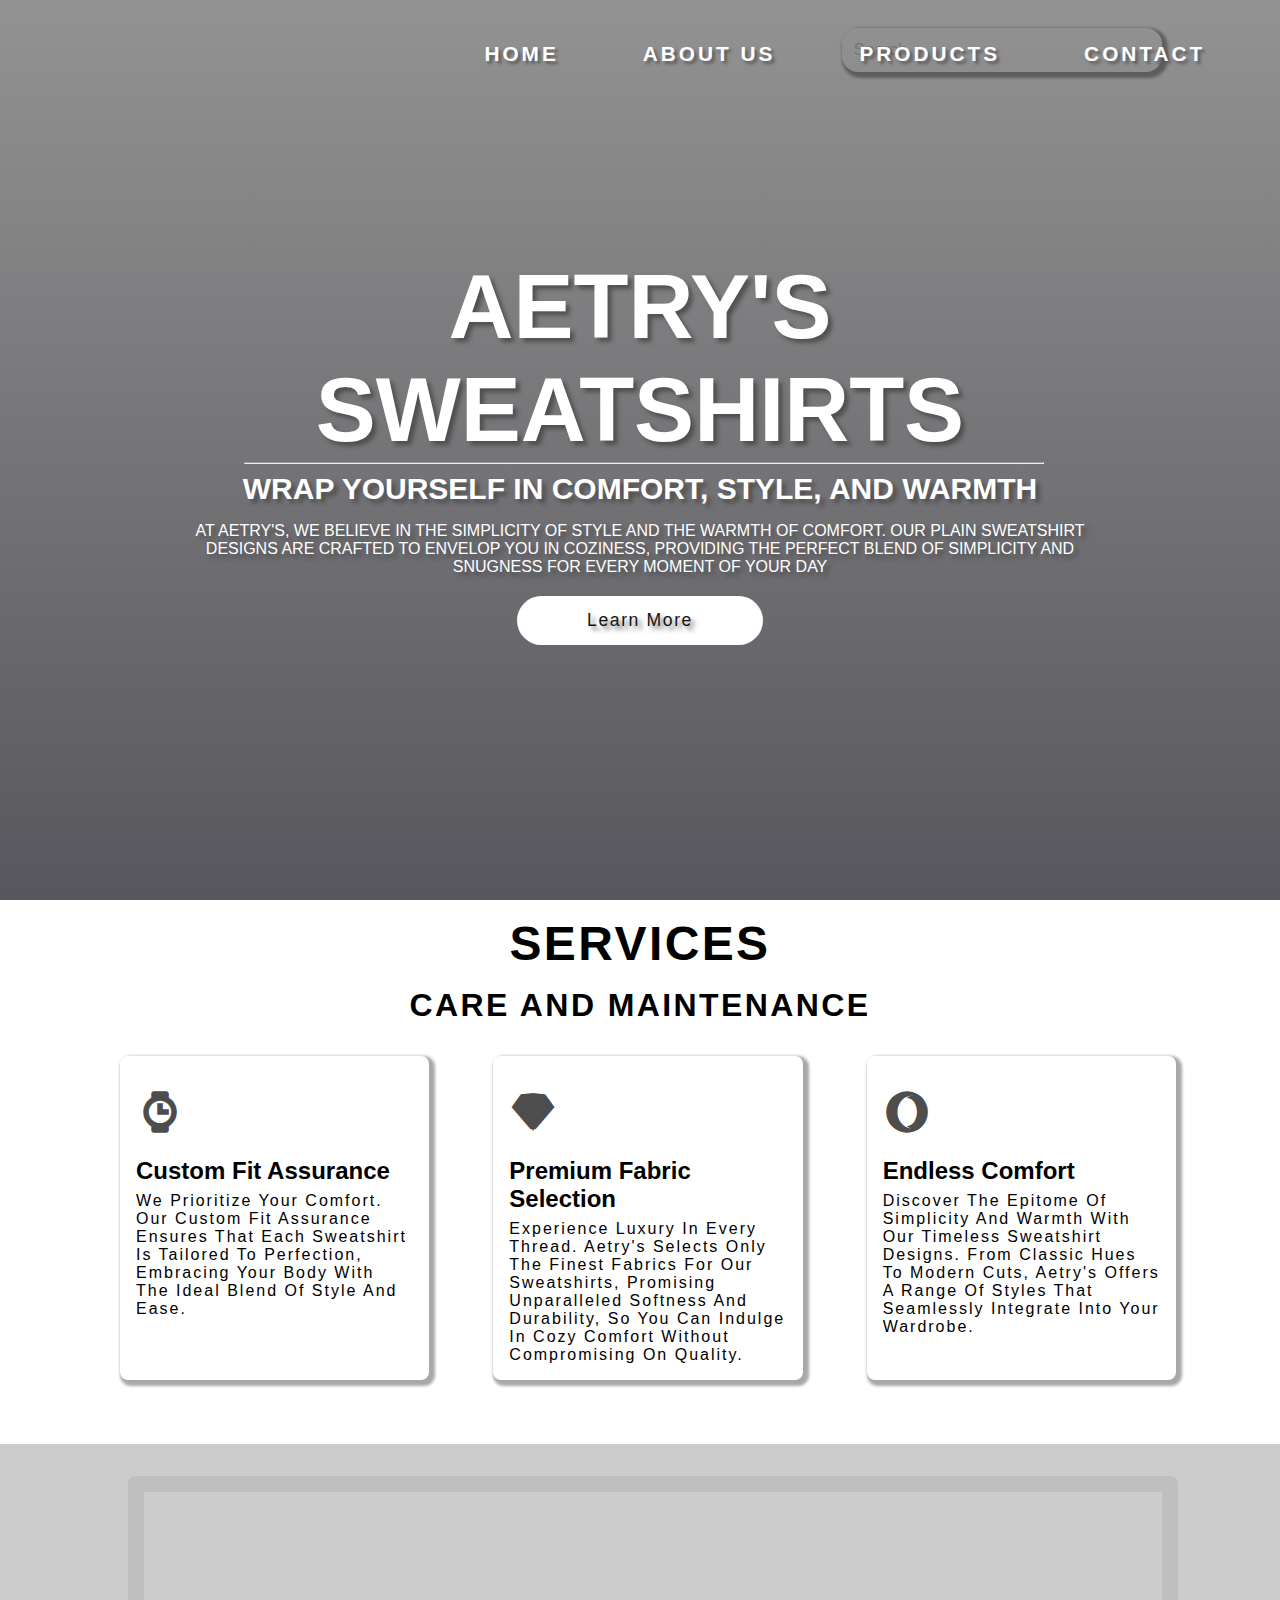
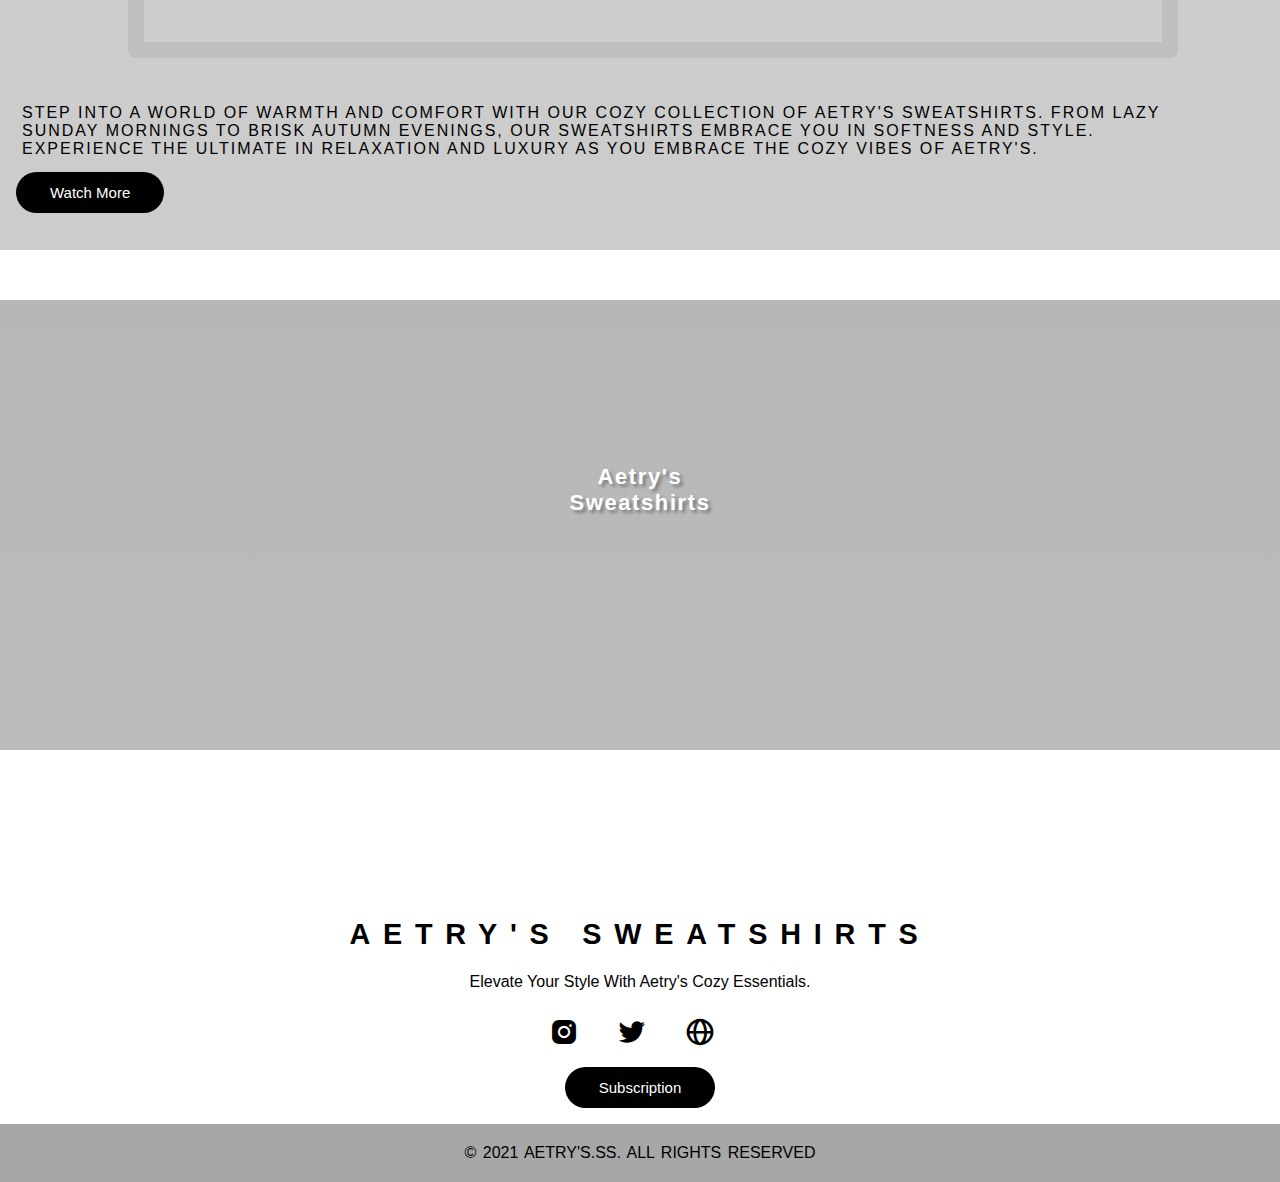
==== index.html @ caf95c5b "Add files via upload" ====
<!DOCTYPE html>
<html lang="en">
<head>
    <meta charset="UTF-8">
    <meta name="viewport" content="width=device-width, initial-scale=1.0">
    <title> 
        Aetry's Sweatshirts
    </title>
    <link rel="stylesheet" href="index.css">
<!-- font awesome-->
<link href='https://unpkg.com/boxicons@2.0.9/css/boxicons.min.css' rel='stylesheet'>
</head>

<!-- start \ header -->
<section class="home">

<div class="hero">

    <nav class="ck-nav">

        <a href="index.html" class="logo-img">
            <img src="images//logoreal.png" alt="">
        </a>
        
        <ul class="ck-navbar">
            <li><a href="home.html"> Home </a></li>
            <li><a href="about.html"> About Us </a></li>
            <li><a href="product.html"> Products </a></li>
            <li><a href="contact.html"> Contact </a></li>
        </ul>
        <input class="search-bar" type="text" placeholder="Search"> 
        </a>
    </nav>

    <div class="content">
        <h1 class="first"> Aetry's </h1>
        <h1 class="middle"> Sweatshirts </h1>
        <hr class="con-hr">
        <h1 class="last"> Wrap Yourself in Comfort, Style, and Warmth </h1>

        <p class="parag"> At Aetry's, we believe in the simplicity of style and the warmth of comfort. Our plain sweatshirt <br> 
            designs are crafted to envelop you in coziness, providing the perfect blend of simplicity and  <br>  snugness for every moment of your day</p>

        <a href="#" class="lmore"><p> Learn more </p></a>
    </div>

</div>

</section>

<!--services-->

<section class="services">
    <div class="ser-color">
        <h1 class="ser-h1">
            Services
        </h1>

        <h2 class="ser-h2">
            Care and Maintenance
        </h2>
    </div>

    <div class="info-ser">
        <div class="ser-box">
            <i class='bx bxs-watch'></i>
            <h3>
                Custom Fit Assurance
            </h3>
            <p>
                We prioritize your comfort. Our custom fit assurance ensures that each sweatshirt is tailored to perfection, embracing your body with the ideal blend of style and ease.
            </p>
        </div>
        <div class="ser-box">
            <i class='bx bxl-sketch'></i>
            <h3>
                Premium Fabric Selection
            </h3>
            <p>
                Experience luxury in every thread. Aetry's selects only the finest fabrics for our sweatshirts, promising unparalleled softness and durability, so you can indulge in cozy comfort without compromising on quality.
            </p>
        </div>
        <div class="ser-box">
            <i class='bx bxl-opera' ></i>
            <h3>
                Endless Comfort
            </h3>
            <p>
                Discover the epitome of simplicity and warmth with our timeless sweatshirt designs. From classic hues to modern cuts, Aetry's offers a range of styles that seamlessly integrate into your wardrobe.
            </p>
        </div>
    </div>

</section>


<!-- video application -->

<div class="ab-row">

    <div class="ab-vid">
        <video src="videos/sweatervideo.mp4" loop autoplay muted type="video/mp4"></video>
    </div>

    <div class="ab-con">
        <p>
            Step into a world of warmth and comfort with our cozy collection of Aetry's sweatshirts. From lazy Sunday mornings to brisk autumn evenings, our sweatshirts embrace you in softness and style. Experience the ultimate in relaxation and luxury as you embrace the cozy vibes of Aetry's.
        </p>

        <a href="https://youtu.be/ZO2ckbzJLjw" class="ab-btn"> Watch More </a>
    </div>

</div>

<!-- background image application -->

<section class="popup">

    <h1 class="pop-text"> 
        Aetry's <br>
        Sweatshirts <br>
    </h1>

</section>  

<!-- footer -->

<footer>
    <div class="foot-content">
        <h3>
            Aetry's Sweatshirts
        </h3>
        <P> 
            Elevate your style with Aetry's cozy essentials.
        </P>
        <ul class="foot-socials">
            <li>
                <a href="#"><i class='bx bxl-instagram-alt' ></i></a>
                <a href="#"><i class='bx bxl-twitter' ></i></a>
                <a href="#"> <i class='bx bx-globe' ></i></a>
            </li>
        </ul>

        <div class="but">
            <a href="#"> Subscription </a>
        </div>
    </div>
    <div class="foot-bottom">
        <p>
            &copy; 2021 AETRY'S.SS. All rights reserved
        </p>
    </div>
</footer>



</body>
</html>
---- index.css ----
*{
    padding: 0;
    margin: 0;
    box-sizing: border-box;
    font-family: 'Montserrat', sans-serif;
    list-style: none;
    text-decoration: none;
    text-transform: capitalize;
    scroll-behavior: smooth;
}

:root {
    --bg-color: #ffffff;
    --text-color: #000000;
    --main-color: rgb(0, 0, 0)1d00;
    --second-color: #4d4d4d;
    --shade-3: rgba(162, 218, 250, 0.479);
    --big-font: 3.8rem;
    --h2-font: 2.6rem;
    --p-font: 1.1rem;
}

ul li {
    list-style: none;
    display: inline-block;
    margin-left: 40px;
}

ul li a {
    text-decoration: none;
    color:#ffffff;
    font-size: 17px;
}


/*body*/

.hero-img {
    object-fit: cover;
    display: flex;
}

.hero {
    width: 100%;
    height: 100vh;
    background-image:
    linear-gradient(to bottom, rgba(73, 73, 73, 0.596), rgba(59, 58, 65, 0.856)),
    url('images/coverfinal.jpg');
    background-repeat: no-repeat;
    background-size: cover;
    object-fit: cover;
    position: relative;
    padding:  0 5%;
    display: flex;
    align-items: center;
    justify-content: center;
}

	.ck-nav input[type="text"] {
		display: inline-block;  
		margin-bottom: 1rem;
		padding: 10px;
		width: 20rem;
		border-radius: 1rem;
		box-shadow: 3px 3px 3px 3px #00000057;
		border-color: transparent;
		margin-top: 8px;
		color: white;
		margin-right: 16px;
		font-size: 17px;
		background-color: transparent;
		cursor: pointer;
		transition: .5s ease-in-out;
	}

	.ck-nav input[type="text"]:hover{
		background-color: #ffffff;
		color: #000000;
	}

	.ck-nav i {
		color: var(--bg-color);
		font-size: 1.5rem;
		display: inline-block;
		margin-right: 1rem;
	}

	.ck-nav {
		width: 100%;
		position: absolute;
		top: 0;
		left: 0;
		padding: 20px 8%;
		display: flex;
		align-items: center;
		justify-content: space-between;
	}

	.ck-nav .fa {
		display: none;
	}

	.logo-img img {
		width: 30%;
	}

	.ck-navbar {
		display: flex;
		position: absolute;
		margin-left: 20rem;
	}

	.ck-navbar a {
		position: static;
		color: var(--bg-color);
		font-weight: 600;
		font-size: 1.3rem;
		padding: 10px 22px;
		text-transform: uppercase;
		letter-spacing: 3px;
		text-shadow: 3px 3px 3px rgba(77, 77, 77, 0.74);
		transition: all .40s ease;
	}

	.ck-navbar a:hover {
		color: var(--main-color);
	}
	
	
.content {
    text-align: center;
    text-shadow: 4px 4px 4px rgba(61, 61, 61, 0.692);
}

.content .first {
    font-size: 90px;
    color: #ffffff;
    font-weight: 800;
    text-transform: uppercase;
}

.content .middle {
    font-size: 90px;
    color: #ffffff;
    font-weight: 800;
    text-transform: uppercase;
}

.content .last {
    font-size: 30px;
    color: #ffffff;
    font-weight: 600;
    text-transform: uppercase;
}

.con-hr {
    width: 50rem;
    align-items: center;
    margin-left: 3rem;
    margin-bottom: .5rem;
}

.parag {
    color: #ffffff;
    margin-top: 1rem;
    text-transform: uppercase;
    text-align: center;
}

.content a {
    text-decoration: none;
    display: inline-block;
    letter-spacing: .1rem;
    color: rgb(20, 20, 20);
    font-size: var(--p-font);
    padding: 14px 70px;
    border-radius: 50px;
    margin-top: 20px;
    border-radius: 50px;
    transition: 0.5s ease-in-out;
}

.lmore {
    display: inline-block;
    text-decoration: none;
    border: none;
    padding: 12px 34px;
    font-size: 13px;
    border-radius: 10rem;
    position: relative;
    cursor: pointer;
    background-color: #ffffff;
}

.lmore:hover {
    color: #ffffff;
    background-color: #000000;
}




/*services - home*/ 

.ser-h1 {
    color: var(--text-color);
    text-align: center;
    text-transform: uppercase;
    letter-spacing: .15rem;
    font-weight: 800;
    font-size: 3rem;
    margin-top: 1rem;
    margin-bottom: .5rem;
}

.ser-h2 {
    color: var(--text-color);
    text-align: center;
    text-transform: uppercase;
    letter-spacing: .15rem;
    font-weight: 700;
    font-size: 2rem;
    margin-top: 1rem;
    margin-bottom: .5rem;
}

.info-ser {
    display: grid;
	grid-template-columns: repeat(auto-fit, minmax(350px,1fr));
	grid-gap: 1rem;
    margin-left: 6rem;
	margin-right: 5rem;
    margin-bottom: 2rem;
    margin-top: 2rem;
}

.ser-box i {
    color: var(--second-color);
    text-align: center;
    text-transform: uppercase;
    letter-spacing: .15rem;
    font-weight: 800;
	font-size: 3rem;
	margin-top: 2rem;
	margin-bottom: .5rem;
    margin-left: 1rem;
}

.ser-box i:hover {
    color: rgba(99, 99, 15, 0.719);
}

.info-ser p {
    font-size: 1rem;
    letter-spacing: 2px;
    font-weight: 400;
    color: var(--dark);
    margin-bottom: 1rem;
    margin-left: 1rem;
    margin-right: 1rem;
}

.ser-box {
    background: var(--bg-color);
	border-radius: .5rem;
	box-shadow: 3px 3px 3px 3px #00000057;
    margin-left: 1.5rem;
    margin-right: 1.5rem;
    margin-bottom: 2rem;
}

.ser-box h3 {
    font-size: 1.5rem;
    font-weight: 700;
    padding: 13px 0 7px 0;
    margin-left: 1rem;
    margin-right: 1rem;
}

/* Media Queries */
@media screen and (max-width: 100%) {
    .info-ser {
        margin-left: 5%;
        margin-right: 5%;
    }
    
    .ser-box {
        margin-left: 1%;
        margin-right: 1%;
    }
}

@media screen and (max-width: 90%) {
    .info-ser {
        margin-left: 4.5%;
        margin-right: 4.5%;
    }
    
    .ser-box {
        margin-left: 0.75%;
        margin-right: 0.75%;
    }
}

@media screen and (max-width: 80%) {
    .info-ser {
        margin-left: 4%;
        margin-right: 4%;
    }
    
    .ser-box {
        margin-left: 0.5%;
        margin-right: 0.5%;
    }
}

/*video application*/

.ab-row {
    display: flex;
    align-items: center;
    gap: 2rem;
    flex-wrap: wrap;
    padding: 2rem 0;
    padding-bottom: 3rem;
    background-color: #4d4d4d49;
}

.ab-vid {
    flex: 1 1 40rem;
    position: relative;
    margin-left: 8rem;
    margin-right: -10rem;
}

.ab-vid video {
    width: 80%;
    border: 1rem solid rgba(173, 173, 173, 0.411);
    border-radius: .5rem;
    box-shadow: 0 .5rem 1rem rgba (0,0,0,.1);
    object-fit:  cover;
    height: 100%;
}

.ab-con {
    flex: 1 1 40rem;
    margin-right: 5rem;
}

.ab-con p {
    padding: 10px 22px;
    text-transform: uppercase;
    letter-spacing: 2px;
    margin-bottom: 1rem;
}

.ab-btn {
    margin-left: 1rem;
    text-decoration: none;
    color: rgb(255, 255, 255);
    border: none;
    padding: 12px 34px;
    font-size: 15px;
    border-radius: 10rem;
    background: black;
    position: relative;
    cursor: pointer;
    margin-bottom: 1rem;
    transition: .5s ease-in-out;
}

.ab-btn:hover {
    color: var(--bg-color);
    background: var(--second-color);
}

/* Media Queries */

 @media (min-resolution: 0.1dpcm) and (max-resolution: 0.49dpcm) {
    /* Styles for 0% to 49% zoom level */
    .ab-vid {
        margin-left: 6rem;
        margin-right: -8rem;
    }

    .ab-con {
        margin-right: 3rem;
    }
}

@media (min-resolution: 0.5dpcm) and (max-resolution: 0.74dpcm) {
    /* Styles for 50% to 74% zoom level */
    .ab-vid {
        margin-left: 4rem;
        margin-right: -6rem;
    }

    .ab-con {
        margin-right: 2rem;
    }
}

@media (min-resolution: 0.75dpcm) and (max-resolution: 0.99dpcm) {
    /* Styles for 75% to 99% zoom level */
    .ab-vid {
        margin-left: 2rem;
        margin-right: -4rem;
    }

    .ab-con {
        margin-right: 1rem;
    }
}

@media (min-resolution: 1dpcm) and (max-resolution: 1.24dpcm) {
    /* Styles for 100% to 124% zoom level */
    .ab-vid {
        margin-left: 1rem;
        margin-right: -2rem;
    }

    .ab-con {
        margin-right: 0.5rem;
    }
}




/* background image application*/

.popup {
    margin: 100px auto;
    width: 100%;
    height: 50vh;
    background-image: linear-gradient(rgba(0, 0, 0, 0.281), rgba(78, 78, 78, 0.384)),
    url(images/coverfinal.jpg);
    background-position: center;
    background-size: cover;
    text-align: center;
    padding: 100px 0;
    margin-bottom: 5rem;
}

.pop-text {
    color: var(--bg-color);
    font-weight: 800;
    margin-top: 8rem;
    margin-bottom: 40px;
    letter-spacing: .1rem;
    text-shadow: 3px 3px 3px #3333336c;
    padding: 0;
    font-size: 28px;
    transition: .5s ease-in-out;
}

.pop-text:hover {
    color: var(--bg-color);
    transform: scale(2.1);
}

/* pop up media qeury

@media (min-resolution: 0.1dpcm) and (max-resolution: 0.49dpcm) {
    /* Styles for 0% to 49% zoom level */
    .popup {
        margin-top: 50px;
        margin-bottom: 2rem;
    }

    .pop-text {
        margin-top: 4rem;
        margin-bottom: 20px;
        font-size: 22px;
    }
}

@media (min-resolution: 0.5dpcm) and (max-resolution: 0.74dpcm) {
    /* Styles for 50% to 74% zoom level */
    .popup {
        margin-top: 75px;
        margin-bottom: 3rem;
    }

    .pop-text {
        margin-top: 6rem;
        margin-bottom: 30px;
        font-size: 24px;
    }
}

@media (min-resolution: 0.75dpcm) and (max-resolution: 0.99dpcm) {
    /* Styles for 75% to 99% zoom level */
    .popup {
        margin-top: 100px;
        margin-bottom: 4rem;
    }

    .pop-text {
        margin-top: 8rem;
        margin-bottom: 40px;
        font-size: 26px;
    }
}

@media (min-resolution: 1dpcm) and (max-resolution: 1.24dpcm) {
    /* Styles for 100% to 124% zoom level */
    .popup {
        margin-top: 125px;
        margin-bottom: 5rem;
    }

    .pop-text {
        margin-top: 10rem;
        margin-bottom: 50px;
        font-size: 28px;
    }
}

/*footer*/

.foot-content {
    display: flex;
    align-items: center;
    justify-content: center;
    flex-direction: column;
    text-align: center;
    margin-top: 10rem;
}

.foot-content h3 {
    font-size: 1.8rem;
    font-weight: 800;
    text-transform: uppercase;
    letter-spacing: .8rem;
    line-height: 3rem;
}

.foot-content p {
    max-width: 500px;
    margin: 10px auto;
    line-height: 28px;
    font-size: 1rem;
}

.foot-socials {
    list-style: none;
    display: flex;
    align-items: center;
    justify-content: center;
    margin-bottom: 1rem;
}

.foot-socials li {
    margin: 0 10px;
    letter-spacing: 1rem;
    margin-top: 5%;
}

.foot-socials a {
    text-decoration: none;
    color: var(--text-color);
}

.foot-socials a i {
    font-size: 2rem;
    transition: color .5s ease;
}

.foot-socials a:hover i {
    color: var(--second-color);
}

.foot-bottom {
    background: rgba(87, 86, 86, 0.521); 
    width: 100%;
    padding: 20px 0;
    text-align: center;
}

.foot-bottom p {
    font-size: 1rem;
    word-spacing: 2px;
    text-transform: uppercase;
    color: var(--light);
}

.but a {
    display:inline-block;
    text-decoration: none;
    color: rgb(255, 255, 255);
    border: none;
    padding: 12px 34px;
    font-size: 15px;
    border-radius: 10rem;
    background: black;
    position: relative;
    cursor: pointer;
    margin-bottom: 1rem;
    transition: .5s ease-in-out;
}

.but a:hover {
    color: var(--bg-color);
    background: var(--second-color);
}
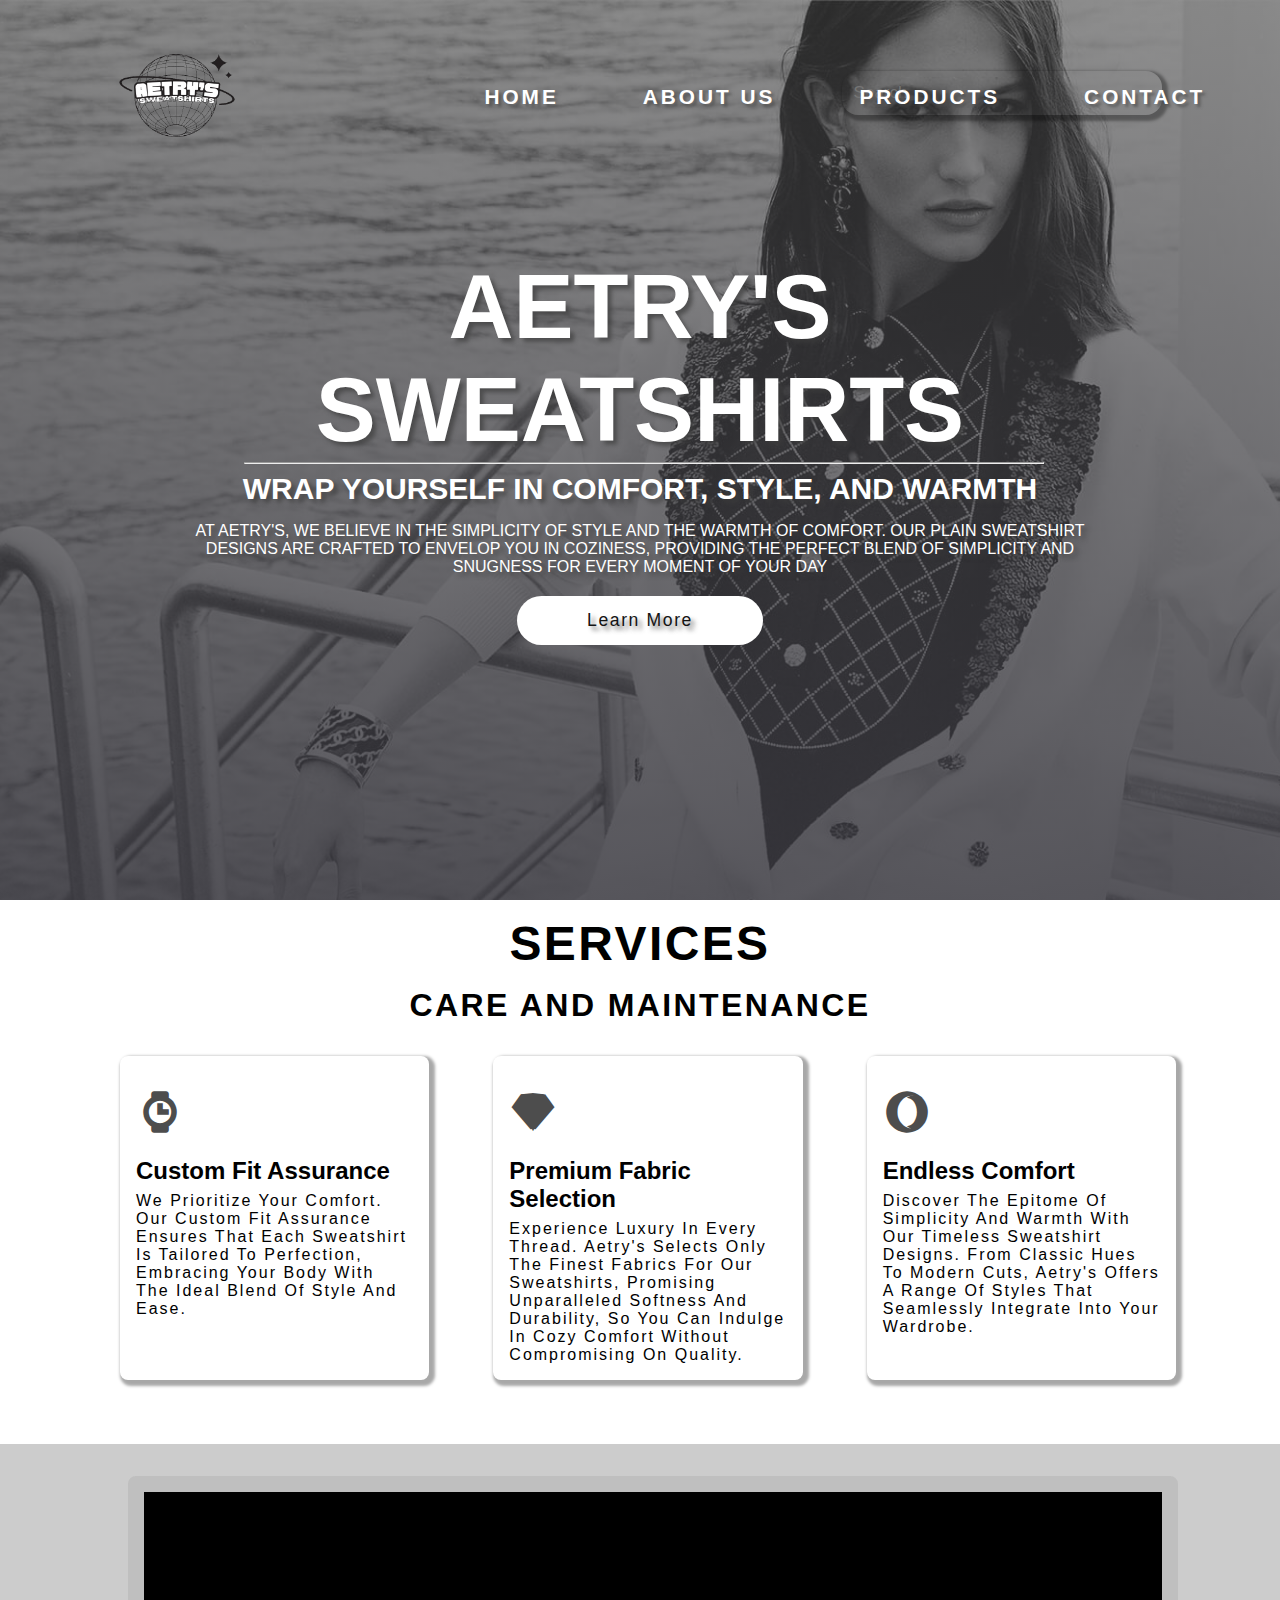
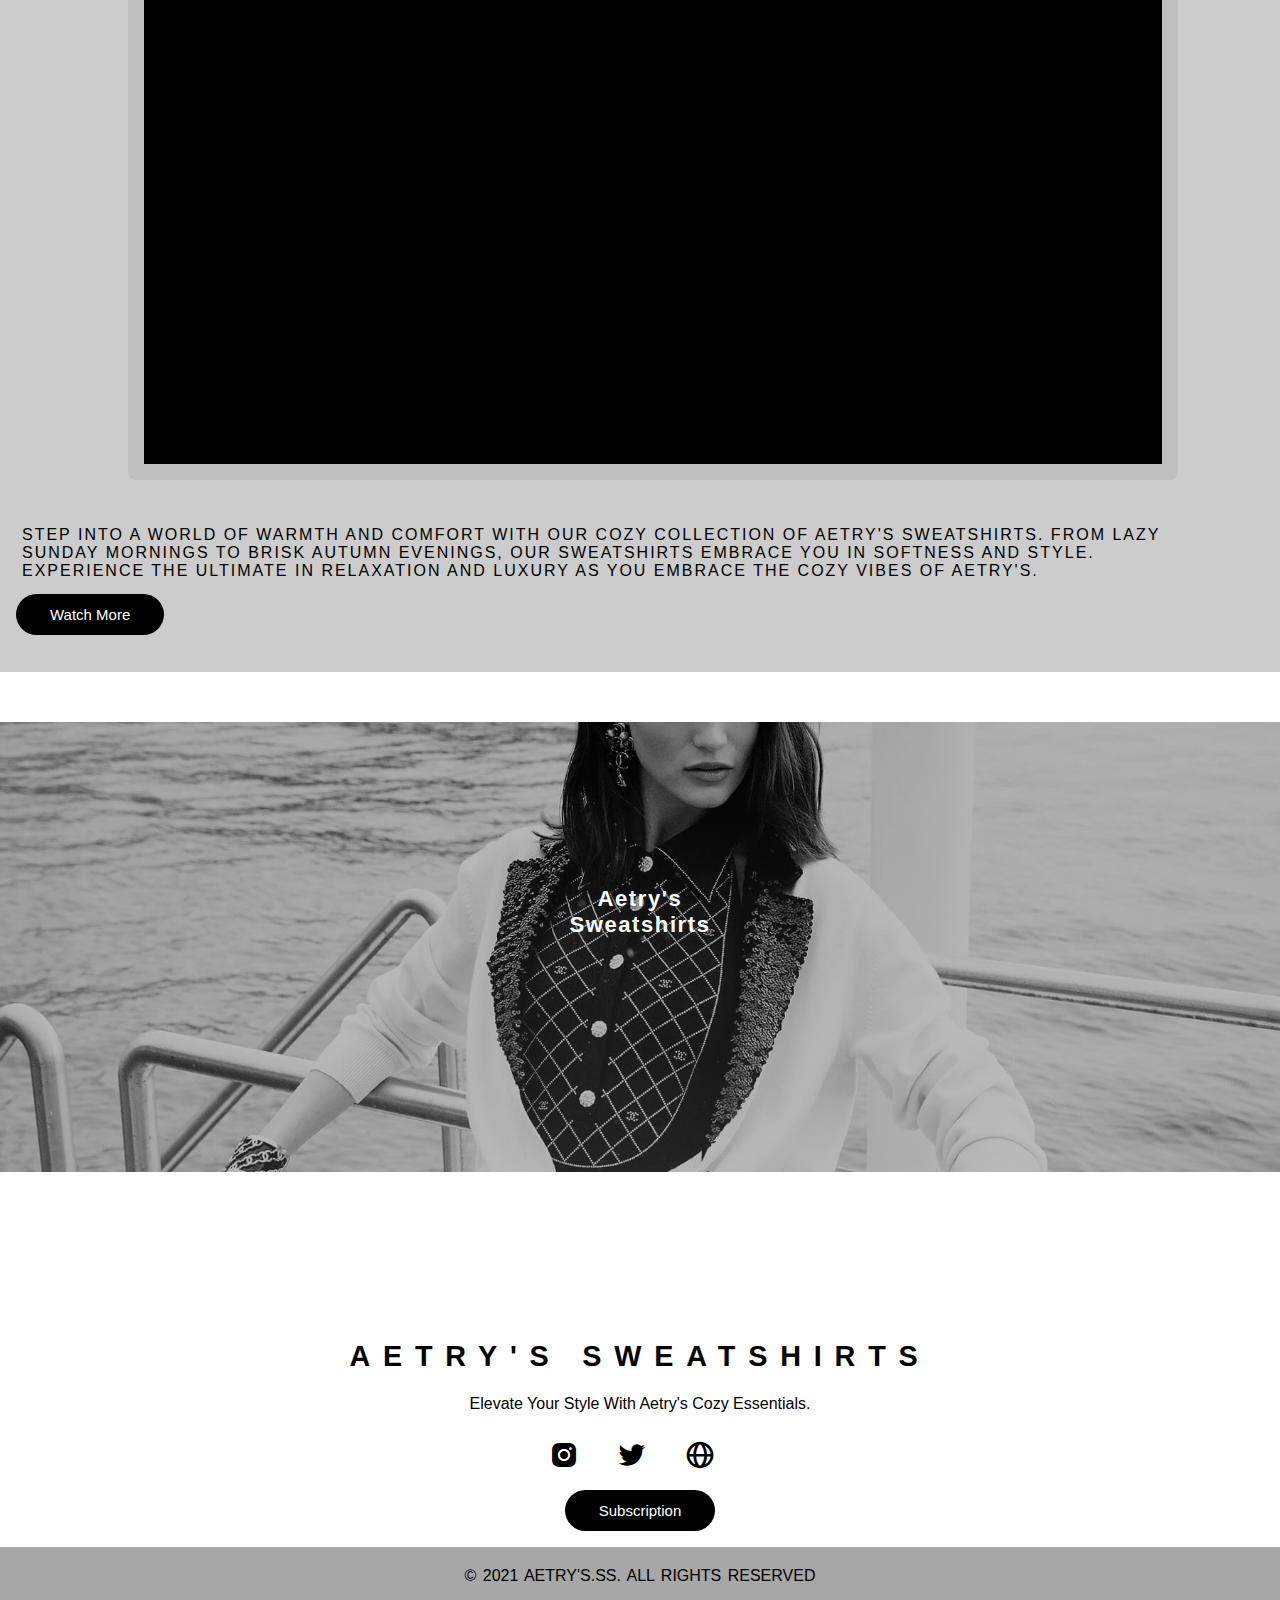
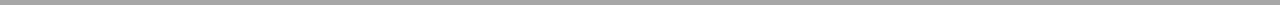
==== commit 4f2279fc: "index.html" ====
--- a/index.html
+++ b/index.html
@@ -29,7 +29,7 @@
             <li><a href="contact.html"> Contact </a></li>
         </ul>
         <input class="search-bar" type="text" placeholder="Search"> 
-        </a>
+    
     </nav>
 
     <div class="content">
@@ -155,4 +155,4 @@
 
 
 </body>
-</html> +</html> 
